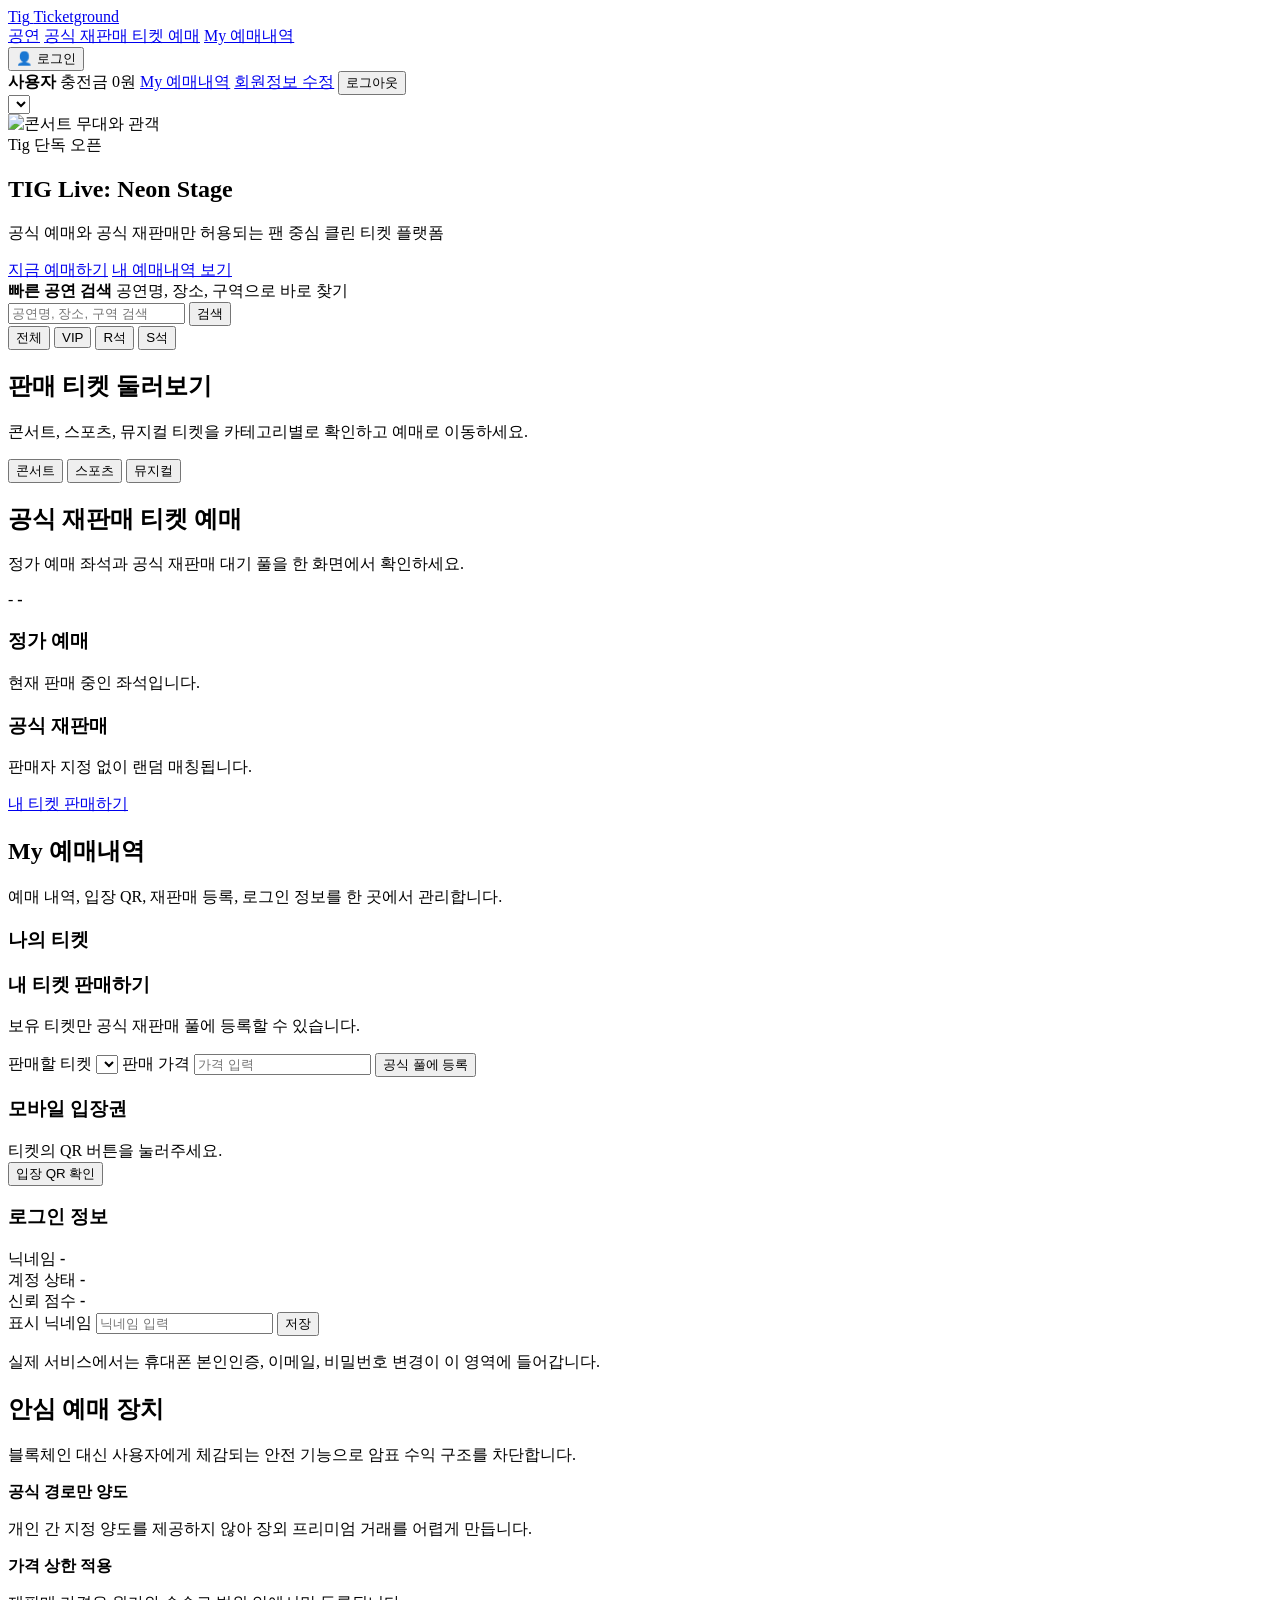
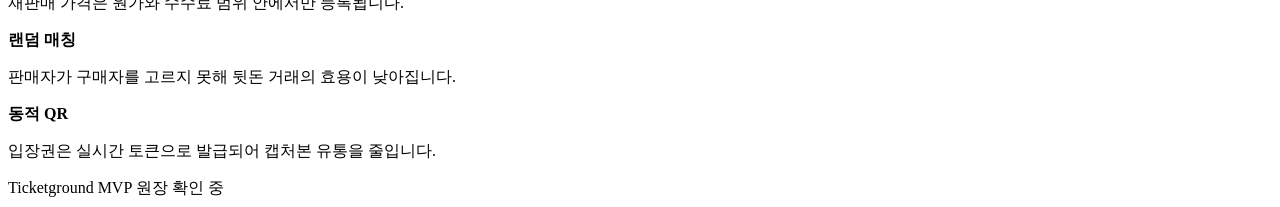
==== public/index.html @ 34dc5cb6 "Update concert search results flow" ====
<!doctype html>
<html lang="ko">
  <head>
    <meta charset="UTF-8" />
    <meta name="viewport" content="width=device-width, initial-scale=1.0" />
    <title>Ticketground - 티켓 예매</title>
    <link rel="stylesheet" href="/styles.css" />
  </head>
  <body>
    <header class="site-header">
      <a class="brand" href="#home" aria-label="Ticketground home">
        <span class="brand-mark">Tig</span>
        <span>Ticketground</span>
      </a>
      <nav class="main-nav" aria-label="주요 메뉴">
        <a href="#concerts" data-route="concerts">공연</a>
        <a href="#booking" data-route="booking">공식 재판매 티켓 예매</a>
        <a href="#my" data-route="my">My 예매내역</a>
      </nav>
      <div class="profile-menu">
        <button class="profile-button" id="profileButton" aria-expanded="false" aria-controls="profileDropdown">
          <span class="avatar" aria-hidden="true">👤</span>
          <span id="profileNickname">로그인</span>
        </button>
        <div class="profile-dropdown" id="profileDropdown">
          <strong id="dropdownName">사용자</strong>
          <span id="dropdownBalance">충전금 0원</span>
          <a href="#my" data-route="my" data-close-menu="true">My 예매내역</a>
          <a href="#my" data-open-profile-edit="true" data-route="my" data-close-menu="true">회원정보 수정</a>
          <button class="dropdown-logout" id="logoutBtn">로그아웃</button>
        </div>
        <select class="sr-only" id="userSelect" aria-label="데모 로그인 사용자"></select>
      </div>
    </header>

    <main id="home">
      <section class="page active" id="concerts" data-page="concerts">
        <div class="hero">
          <img src="/assets/neon-stage-hero.png" alt="콘서트 무대와 관객" />
          <div class="hero-overlay"></div>
          <div class="hero-sparks" aria-hidden="true"></div>
          <div class="hero-content">
            <span class="eyebrow">Tig 단독 오픈</span>
            <h1>TIG Live: Neon Stage</h1>
            <p>공식 예매와 공식 재판매만 허용되는 팬 중심 클린 티켓 플랫폼</p>
            <div class="hero-actions">
              <a class="primary-link" href="#booking" data-route="booking">지금 예매하기</a>
              <a class="ghost-link" href="#my" data-route="my">내 예매내역 보기</a>
            </div>
          </div>
        </div>

        <div class="search-band" aria-label="공연 검색">
          <div class="search-copy">
            <strong>빠른 공연 검색</strong>
            <span>공연명, 장소, 구역으로 바로 찾기</span>
          </div>
          <div class="search-box">
            <input id="searchInput" type="search" placeholder="공연명, 장소, 구역 검색" />
            <button id="searchBtn">검색</button>
          </div>
          <div class="quick-filters">
            <button class="chip active" data-filter="all">전체</button>
            <button class="chip" data-filter="VIP">VIP</button>
            <button class="chip" data-filter="R석">R석</button>
            <button class="chip" data-filter="S석">S석</button>
          </div>
        </div>

        <section class="section search-results" id="searchResults" hidden>
          <div class="section-head">
            <div>
              <h2>검색된 판매 티켓</h2>
              <p id="searchResultCopy">검색 조건에 맞는 판매 티켓입니다.</p>
            </div>
          </div>
          <div class="seat-grid search-ticket-grid" id="saleTicketResults"></div>
          <div class="resale-preview">
            <div class="sub-head">
              <h3>공식 재판매 티켓 예매 내역</h3>
              <p>공식 재판매 대기 풀과 매칭 가능한 티켓을 함께 확인하세요.</p>
            </div>
            <div class="resale-list" id="resalePreviewList"></div>
          </div>
        </section>

        <section class="section">
          <div class="section-head">
            <div>
              <h2>판매 티켓 둘러보기</h2>
              <p>콘서트, 스포츠, 뮤지컬 티켓을 카테고리별로 확인하고 예매로 이동하세요.</p>
            </div>
          </div>
          <div class="category-tabs" aria-label="티켓 카테고리">
            <button class="category-tab active" data-category="concert">콘서트</button>
            <button class="category-tab" data-category="sports">스포츠</button>
            <button class="category-tab" data-category="musical">뮤지컬</button>
          </div>
          <div class="event-catalog" id="eventCatalog"></div>
        </section>
      </section>

      <section class="page section booking-section" id="booking" data-page="booking">
        <div class="section-head">
          <div>
            <h2>공식 재판매 티켓 예매</h2>
            <p>정가 예매 좌석과 공식 재판매 대기 풀을 한 화면에서 확인하세요.</p>
          </div>
          <div class="mini-summary">
            <span id="summaryUser">-</span>
            <strong id="summaryBalance">-</strong>
          </div>
        </div>
        <div class="booking-combo">
          <div>
            <div class="sub-head">
              <h3>정가 예매</h3>
              <p>현재 판매 중인 좌석입니다.</p>
            </div>
            <div class="zone-tabs" id="zoneTabs"></div>
            <div class="seat-grid" id="ticketGrid"></div>
          </div>
          <aside class="resale-side">
            <div class="sub-head">
              <h3>공식 재판매</h3>
              <p>판매자 지정 없이 랜덤 매칭됩니다.</p>
            </div>
            <a class="plain-link" href="#my" data-route="my">내 티켓 판매하기</a>
            <div class="resale-list" id="poolList"></div>
          </aside>
        </div>
      </section>

      <section class="page section my-section" id="my" data-page="my">
        <div class="section-head">
          <div>
            <h2>My 예매내역</h2>
            <p>예매 내역, 입장 QR, 재판매 등록, 로그인 정보를 한 곳에서 관리합니다.</p>
          </div>
        </div>
        <div class="my-grid">
          <article class="my-panel highlight">
            <h3>나의 티켓</h3>
            <div class="myticket-list" id="myTicketList"></div>
          </article>

          <article class="my-panel sell-box">
            <h3>내 티켓 판매하기</h3>
            <p>보유 티켓만 공식 재판매 풀에 등록할 수 있습니다.</p>
            <label for="sellTicketSelect">판매할 티켓</label>
            <select id="sellTicketSelect"></select>
            <label for="sellPriceInput">판매 가격</label>
            <input id="sellPriceInput" type="number" min="0" step="1000" placeholder="가격 입력" />
            <button id="sellBtn">공식 풀에 등록</button>
          </article>

          <article class="my-panel qr-panel">
            <h3>모바일 입장권</h3>
            <div class="phone-shell">
              <div class="phone-top"></div>
              <div class="qr-preview" id="qrBox">티켓의 QR 버튼을 눌러주세요.</div>
              <button class="secondary" id="verifyQrBtn">입장 QR 확인</button>
            </div>
          </article>

          <article class="my-panel login-info" id="loginInfo">
            <h3>로그인 정보</h3>
            <div class="info-row">
              <span>닉네임</span>
              <strong id="loginName">-</strong>
            </div>
            <div class="info-row">
              <span>계정 상태</span>
              <strong id="loginStatus">-</strong>
            </div>
            <div class="info-row">
              <span>신뢰 점수</span>
              <strong id="loginTrust">-</strong>
            </div>
            <form class="profile-edit" id="profileEditForm">
              <label for="nicknameInput">표시 닉네임</label>
              <input id="nicknameInput" type="text" maxlength="12" placeholder="닉네임 입력" />
              <button type="submit">저장</button>
            </form>
            <p>실제 서비스에서는 휴대폰 본인인증, 이메일, 비밀번호 변경이 이 영역에 들어갑니다.</p>
          </article>
        </div>
      </section>

      <section class="page section guide" id="guide" data-page="guide">
        <div class="section-head">
          <div>
            <h2>안심 예매 장치</h2>
            <p>블록체인 대신 사용자에게 체감되는 안전 기능으로 암표 수익 구조를 차단합니다.</p>
          </div>
        </div>
        <div class="guide-grid">
          <article>
            <strong>공식 경로만 양도</strong>
            <p>개인 간 지정 양도를 제공하지 않아 장외 프리미엄 거래를 어렵게 만듭니다.</p>
          </article>
          <article>
            <strong>가격 상한 적용</strong>
            <p>재판매 가격은 원가와 수수료 범위 안에서만 등록됩니다.</p>
          </article>
          <article>
            <strong>랜덤 매칭</strong>
            <p>판매자가 구매자를 고르지 못해 뒷돈 거래의 효용이 낮아집니다.</p>
          </article>
          <article>
            <strong>동적 QR</strong>
            <p>입장권은 실시간 토큰으로 발급되어 캡처본 유통을 줄입니다.</p>
          </article>
        </div>
      </section>
    </main>

    <footer class="site-footer">
      <span>Ticketground MVP</span>
      <span id="ledgerStatus">원장 확인 중</span>
    </footer>

    <div class="toast" id="toast" role="status" aria-live="polite"></div>
    <script src="/app.js" type="module"></script>
  </body>
</html>
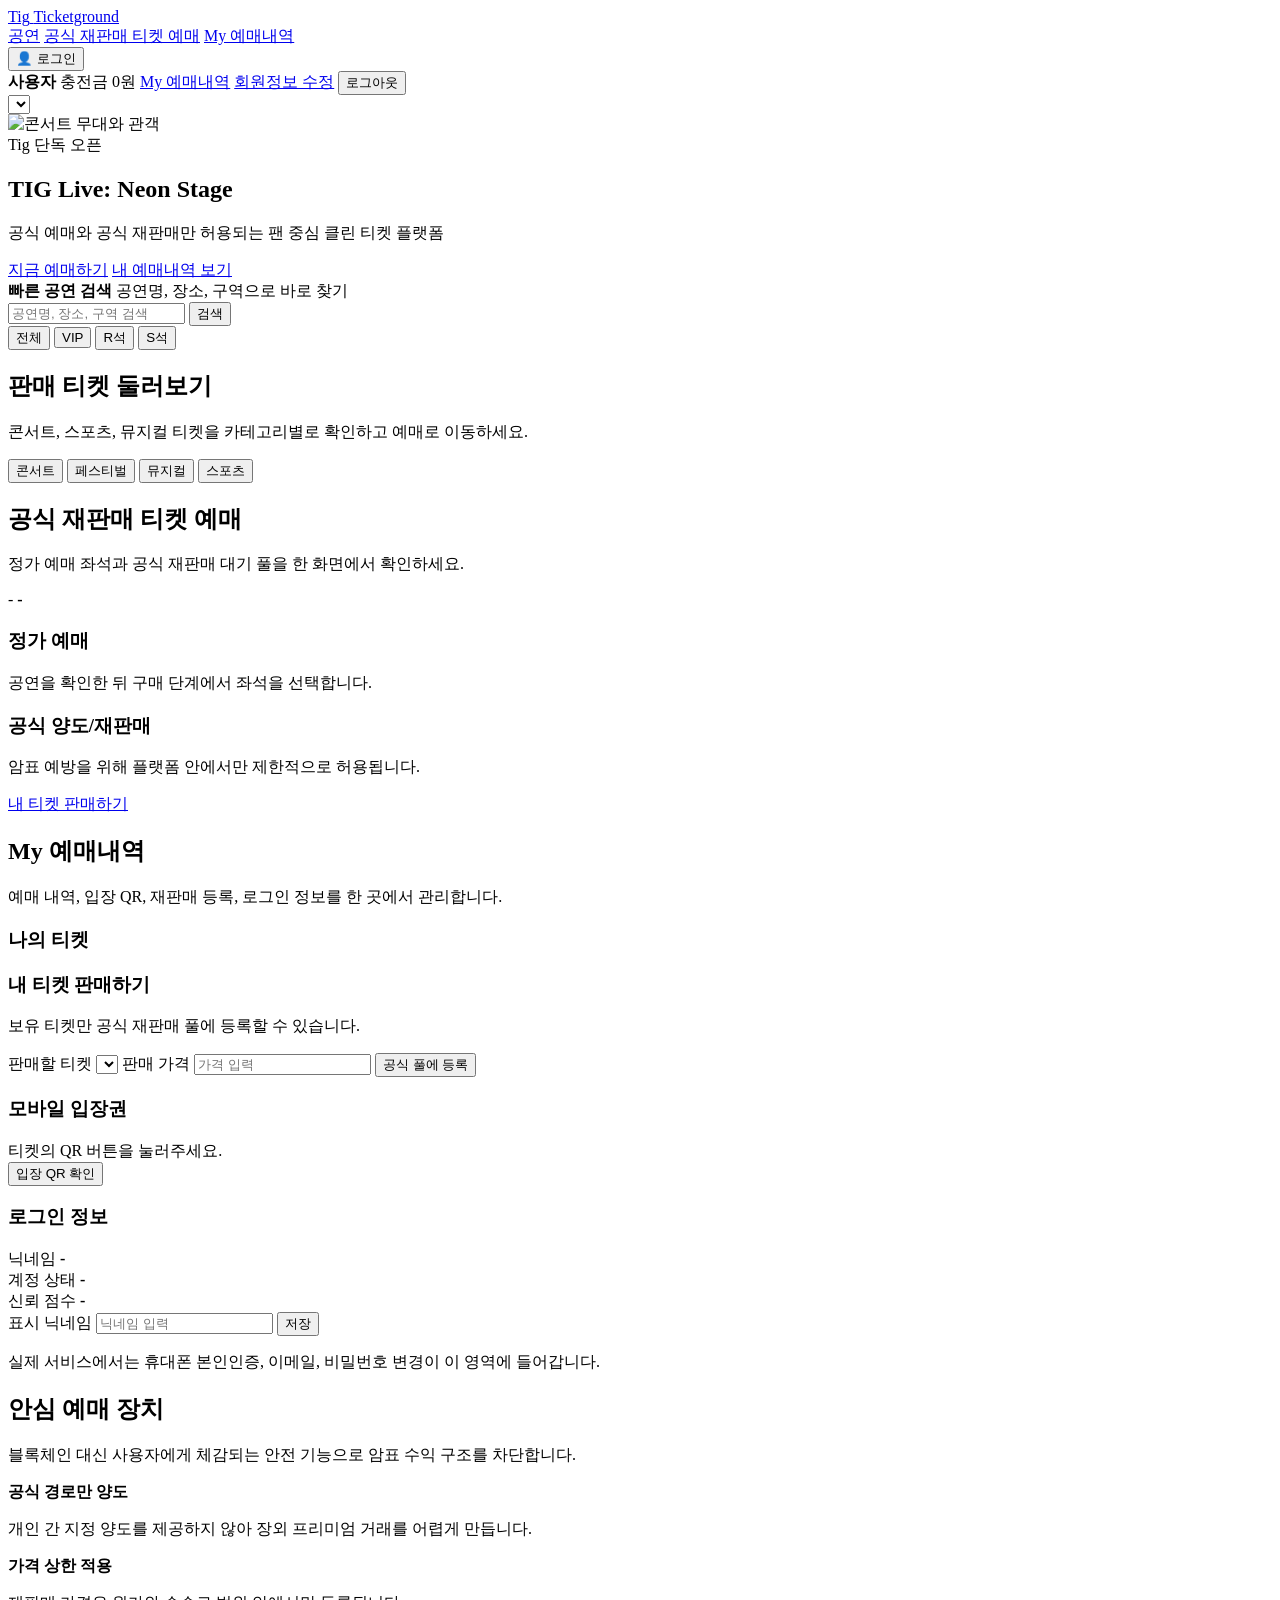
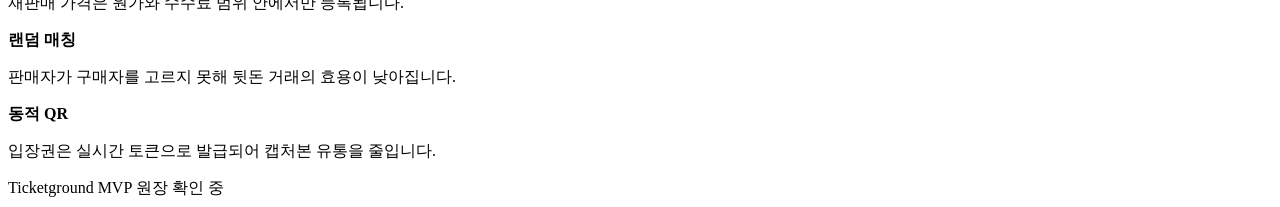
==== commit f7d5c1a6: "Add festival category to ticket browsing" ====
--- a/public/index.html
+++ b/public/index.html
@@ -70,15 +70,15 @@
         <section class="section search-results" id="searchResults" hidden>
           <div class="section-head">
             <div>
-              <h2>검색된 판매 티켓</h2>
-              <p id="searchResultCopy">검색 조건에 맞는 판매 티켓입니다.</p>
-            </div>
-          </div>
-          <div class="seat-grid search-ticket-grid" id="saleTicketResults"></div>
+              <h2>검색된 판매 공연</h2>
+              <p id="searchResultCopy">검색 조건에 맞는 판매 공연입니다.</p>
+            </div>
+          </div>
+          <div class="event-catalog search-event-catalog" id="saleTicketResults"></div>
           <div class="resale-preview">
             <div class="sub-head">
               <h3>공식 재판매 티켓 예매 내역</h3>
-              <p>공식 재판매 대기 풀과 매칭 가능한 티켓을 함께 확인하세요.</p>
+              <p>Ticketground에서 구매된 티켓만 안전하게 양도/재판매됩니다.</p>
             </div>
             <div class="resale-list" id="resalePreviewList"></div>
           </div>
@@ -93,8 +93,9 @@
           </div>
           <div class="category-tabs" aria-label="티켓 카테고리">
             <button class="category-tab active" data-category="concert">콘서트</button>
+            <button class="category-tab" data-category="festival">페스티벌</button>
+            <button class="category-tab" data-category="musical">뮤지컬</button>
             <button class="category-tab" data-category="sports">스포츠</button>
-            <button class="category-tab" data-category="musical">뮤지컬</button>
           </div>
           <div class="event-catalog" id="eventCatalog"></div>
         </section>
@@ -115,15 +116,14 @@
           <div>
             <div class="sub-head">
               <h3>정가 예매</h3>
-              <p>현재 판매 중인 좌석입니다.</p>
-            </div>
-            <div class="zone-tabs" id="zoneTabs"></div>
-            <div class="seat-grid" id="ticketGrid"></div>
+              <p>공연을 확인한 뒤 구매 단계에서 좌석을 선택합니다.</p>
+            </div>
+            <div class="purchase-card" id="ticketGrid"></div>
           </div>
           <aside class="resale-side">
             <div class="sub-head">
-              <h3>공식 재판매</h3>
-              <p>판매자 지정 없이 랜덤 매칭됩니다.</p>
+              <h3>공식 양도/재판매</h3>
+              <p>암표 예방을 위해 플랫폼 안에서만 제한적으로 허용됩니다.</p>
             </div>
             <a class="plain-link" href="#my" data-route="my">내 티켓 판매하기</a>
             <div class="resale-list" id="poolList"></div>
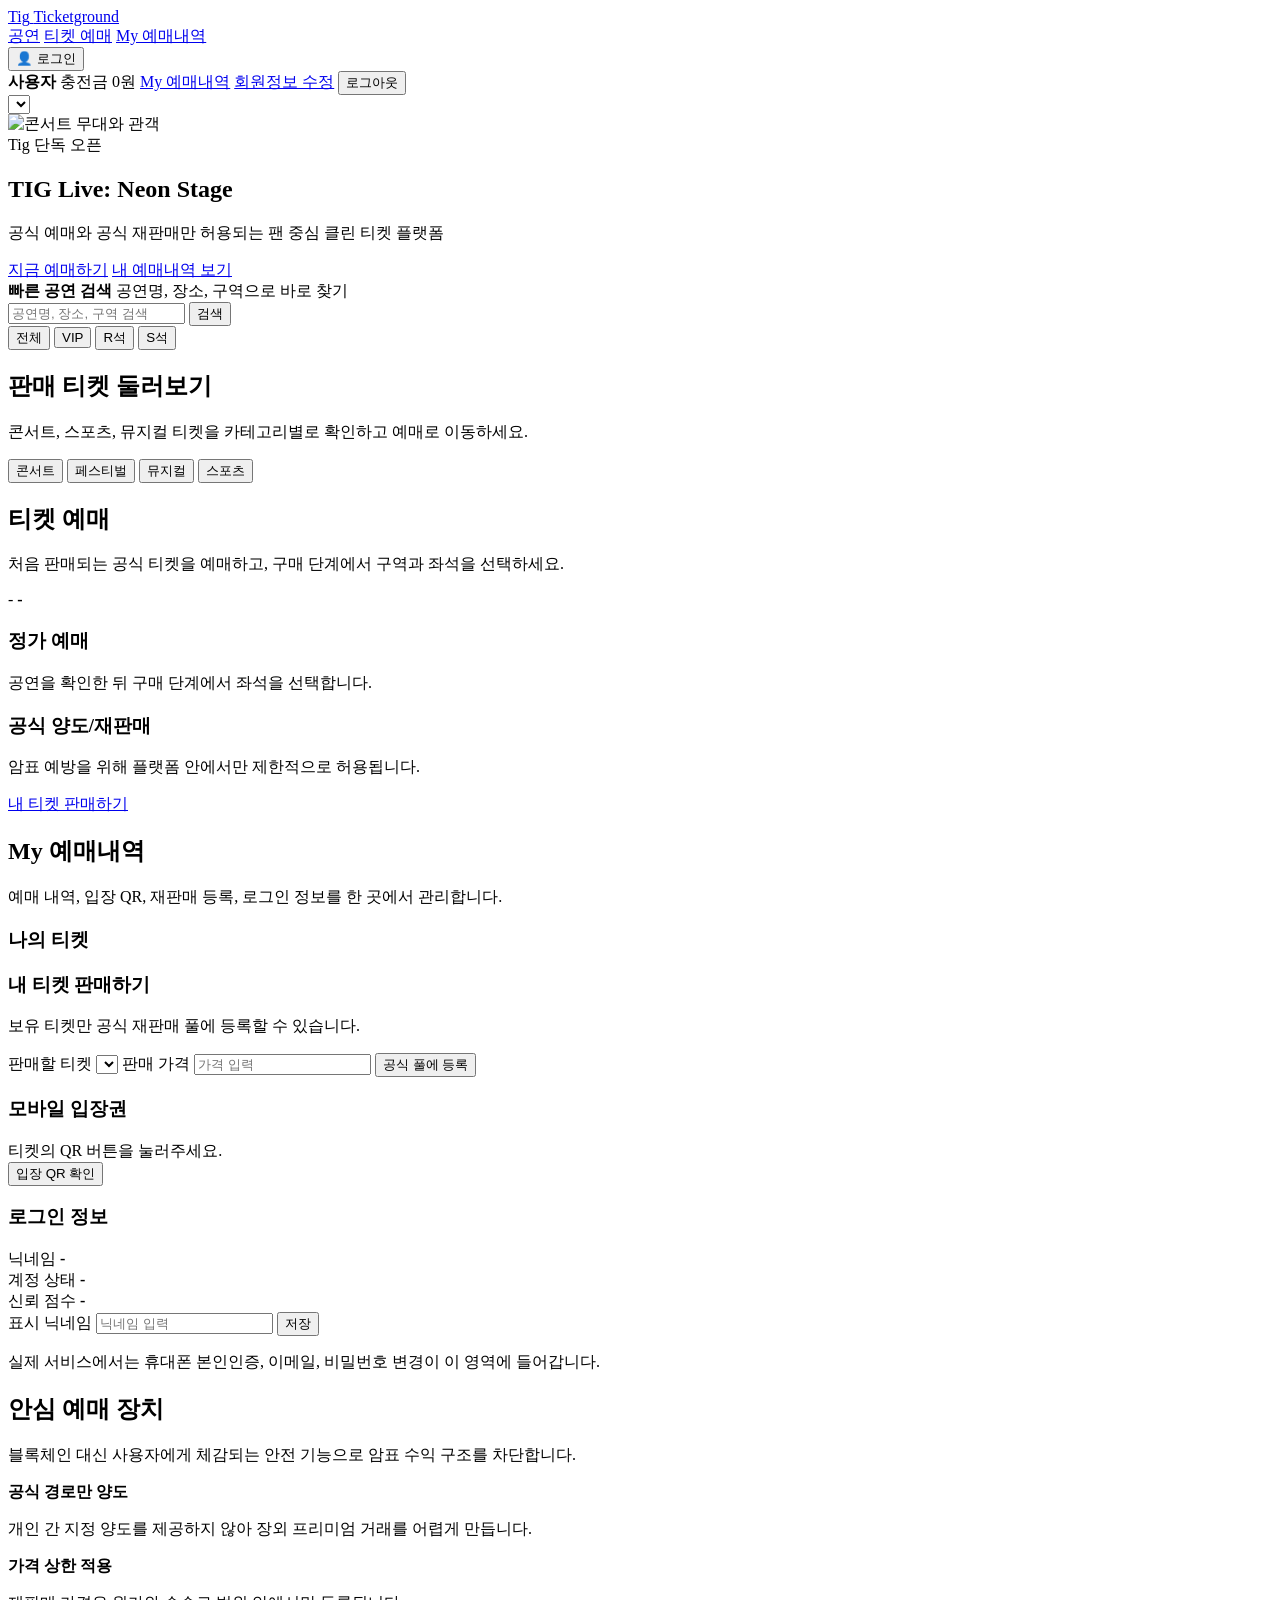
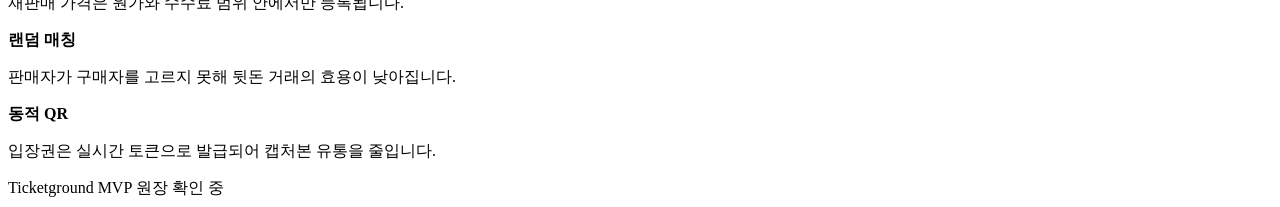
==== commit eb40ab7c: "Link ticket cards to primary booking flow" ====
--- a/public/index.html
+++ b/public/index.html
@@ -14,7 +14,7 @@
       </a>
       <nav class="main-nav" aria-label="주요 메뉴">
         <a href="#concerts" data-route="concerts">공연</a>
-        <a href="#booking" data-route="booking">공식 재판매 티켓 예매</a>
+        <a href="#booking" data-route="booking">티켓 예매</a>
         <a href="#my" data-route="my">My 예매내역</a>
       </nav>
       <div class="profile-menu">
@@ -98,14 +98,15 @@
             <button class="category-tab" data-category="sports">스포츠</button>
           </div>
           <div class="event-catalog" id="eventCatalog"></div>
+          <div class="ticket-discovery" id="ticketDiscovery"></div>
         </section>
       </section>
 
       <section class="page section booking-section" id="booking" data-page="booking">
         <div class="section-head">
           <div>
-            <h2>공식 재판매 티켓 예매</h2>
-            <p>정가 예매 좌석과 공식 재판매 대기 풀을 한 화면에서 확인하세요.</p>
+            <h2>티켓 예매</h2>
+            <p>처음 판매되는 공식 티켓을 예매하고, 구매 단계에서 구역과 좌석을 선택하세요.</p>
           </div>
           <div class="mini-summary">
             <span id="summaryUser">-</span>
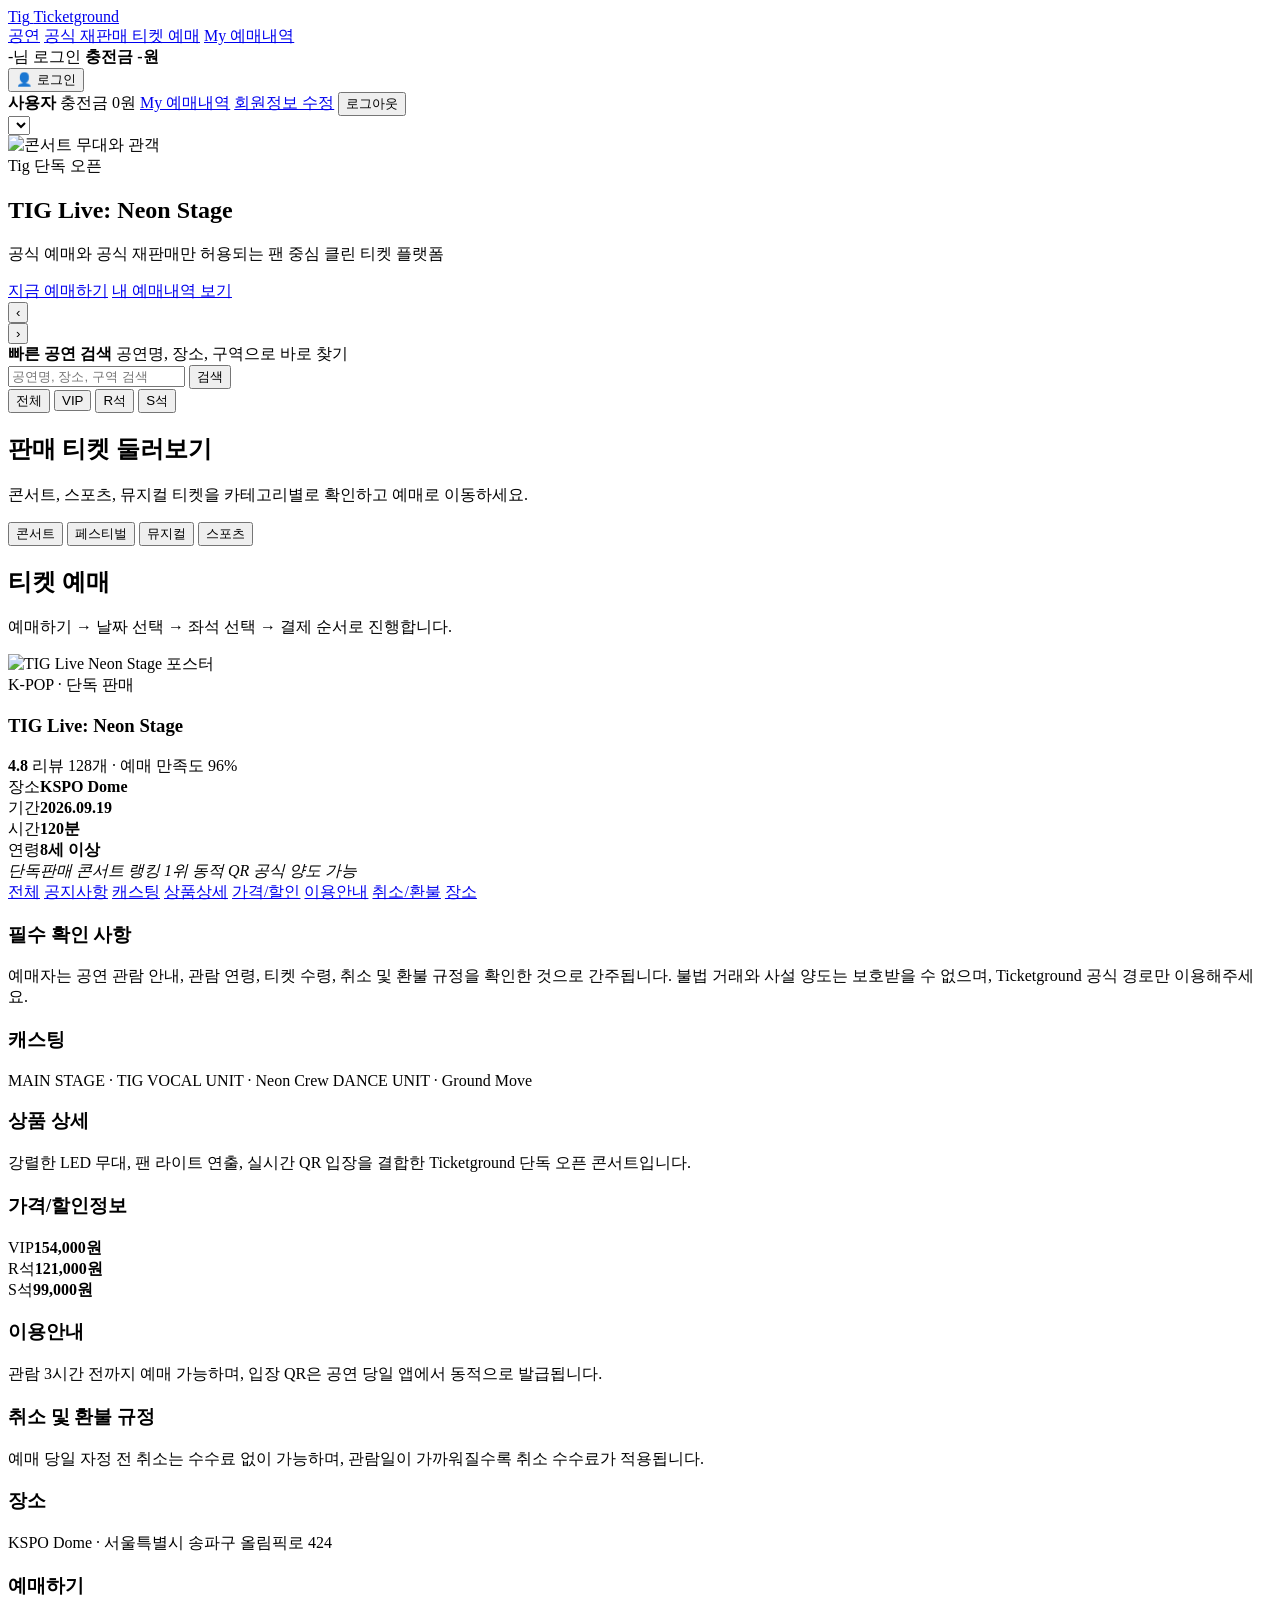
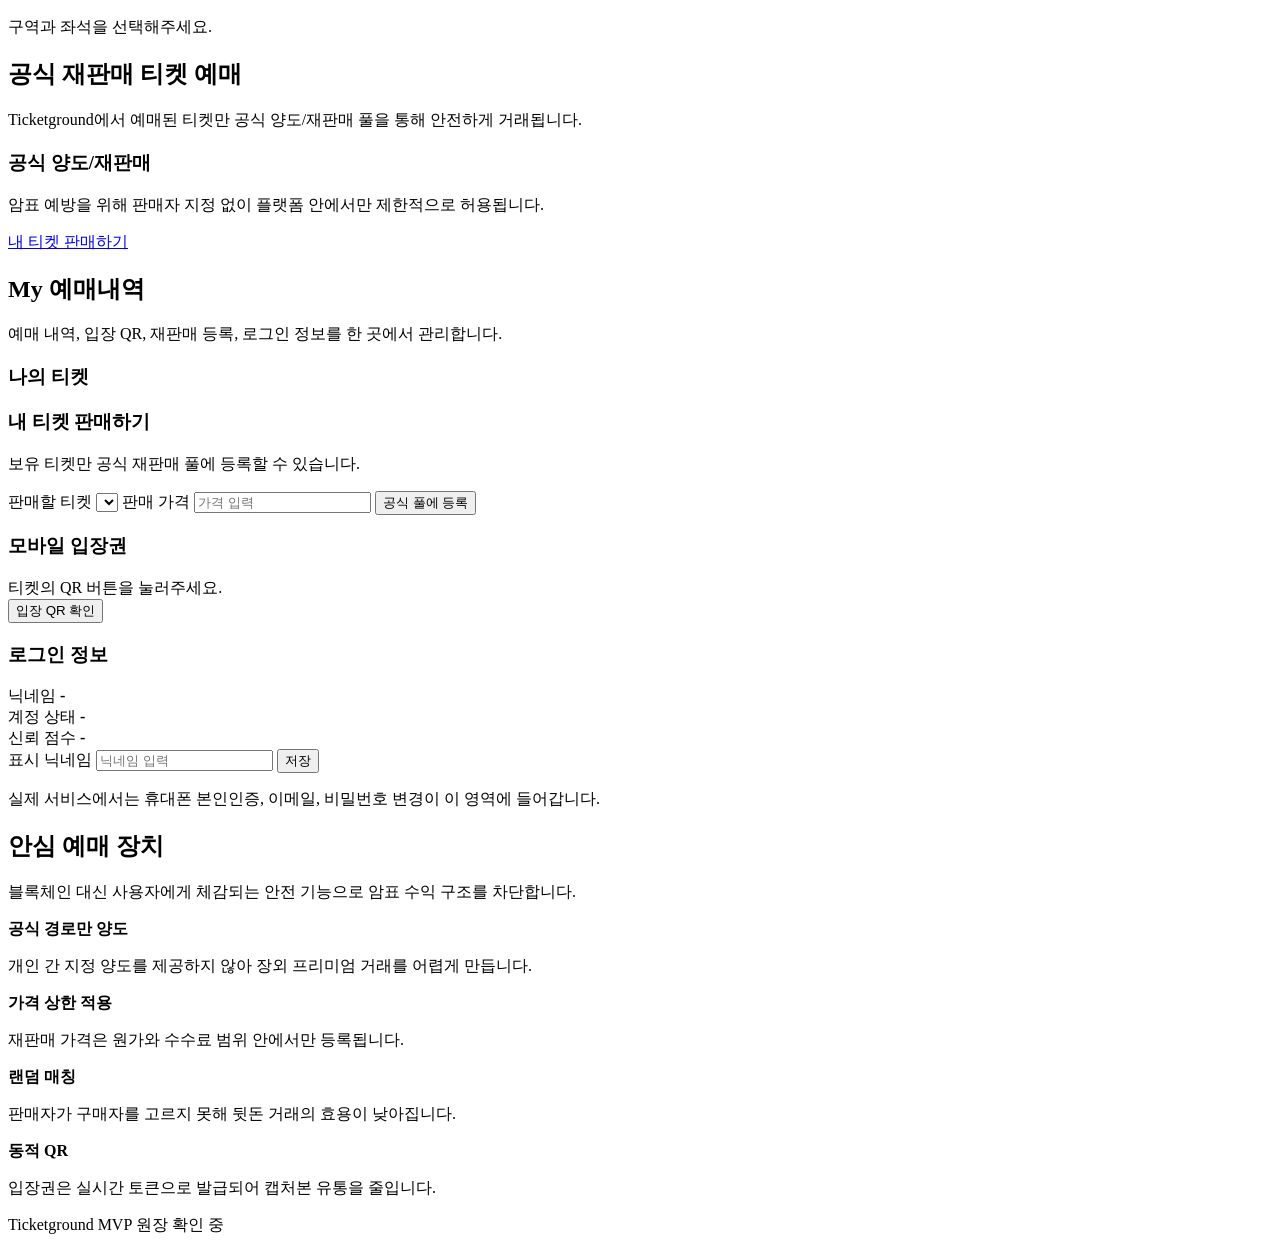
==== commit e81869d5: "Add all product detail tab" ====
--- a/public/index.html
+++ b/public/index.html
@@ -14,10 +14,14 @@
       </a>
       <nav class="main-nav" aria-label="주요 메뉴">
         <a href="#concerts" data-route="concerts">공연</a>
-        <a href="#booking" data-route="booking">티켓 예매</a>
+        <a href="#resale" data-route="resale">공식 재판매 티켓 예매</a>
         <a href="#my" data-route="my">My 예매내역</a>
       </nav>
       <div class="profile-menu">
+        <div class="profile-summary" aria-live="polite">
+          <span id="headerLoginStatus">-님 로그인</span>
+          <strong id="headerBalance">충전금 -원</strong>
+        </div>
         <button class="profile-button" id="profileButton" aria-expanded="false" aria-controls="profileDropdown">
           <span class="avatar" aria-hidden="true">👤</span>
           <span id="profileNickname">로그인</span>
@@ -48,6 +52,11 @@
               <a class="ghost-link" href="#my" data-route="my">내 예매내역 보기</a>
             </div>
           </div>
+          <div class="hero-carousel" aria-label="메인 추천 공연">
+            <button class="hero-arrow" type="button" data-hero-dir="-1" aria-label="이전 추천 공연">‹</button>
+            <div class="hero-dots" id="heroDots" aria-label="추천 공연 선택"></div>
+            <button class="hero-arrow" type="button" data-hero-dir="1" aria-label="다음 추천 공연">›</button>
+          </div>
         </div>
 
         <div class="search-band" aria-label="공연 검색">
@@ -102,33 +111,111 @@
         </section>
       </section>
 
-      <section class="page section booking-section" id="booking" data-page="booking">
+      <section class="page section product-page" id="booking" data-page="booking">
         <div class="section-head">
           <div>
             <h2>티켓 예매</h2>
-            <p>처음 판매되는 공식 티켓을 예매하고, 구매 단계에서 구역과 좌석을 선택하세요.</p>
-          </div>
-          <div class="mini-summary">
-            <span id="summaryUser">-</span>
-            <strong id="summaryBalance">-</strong>
-          </div>
-        </div>
-        <div class="booking-combo">
+            <p>예매하기 → 날짜 선택 → 좌석 선택 → 결제 순서로 진행합니다.</p>
+          </div>
+        </div>
+        <div class="product-hero">
+          <img src="/assets/neon-stage-hero.png" alt="TIG Live Neon Stage 포스터" />
+          <div class="product-summary">
+            <span class="badge">K-POP · 단독 판매</span>
+            <h3>TIG Live: Neon Stage</h3>
+            <div class="rating-line">
+              <strong>4.8</strong>
+              <span>리뷰 128개 · 예매 만족도 96%</span>
+            </div>
+            <div class="product-facts">
+              <div><span>장소</span><strong id="productVenue">KSPO Dome</strong></div>
+              <div><span>기간</span><strong id="productDate">2026.09.19</strong></div>
+              <div><span>시간</span><strong>120분</strong></div>
+              <div><span>연령</span><strong>8세 이상</strong></div>
+            </div>
+            <div class="product-tags">
+              <em>단독판매</em>
+              <em>콘서트 랭킹 1위</em>
+              <em>동적 QR</em>
+              <em>공식 양도 가능</em>
+            </div>
+          </div>
+        </div>
+
+        <div class="product-tabs" role="tablist" aria-label="상품 상세 메뉴">
+          <a class="active" href="#productAll" data-product-tab="all" role="tab" aria-selected="true">전체</a>
+          <a href="#productNotice" data-product-tab="productNotice" role="tab" aria-selected="false" aria-controls="productNotice">공지사항</a>
+          <a href="#productCast" data-product-tab="productCast" role="tab" aria-selected="false" aria-controls="productCast">캐스팅</a>
+          <a href="#productDetail" data-product-tab="productDetail" role="tab" aria-selected="false" aria-controls="productDetail">상품상세</a>
+          <a href="#productPrice" data-product-tab="productPrice" role="tab" aria-selected="false" aria-controls="productPrice">가격/할인</a>
+          <a href="#productGuide" data-product-tab="productGuide" role="tab" aria-selected="false" aria-controls="productGuide">이용안내</a>
+          <a href="#productRefund" data-product-tab="productRefund" role="tab" aria-selected="false" aria-controls="productRefund">취소/환불</a>
+          <a href="#productPlace" data-product-tab="productPlace" role="tab" aria-selected="false" aria-controls="productPlace">장소</a>
+        </div>
+
+        <div class="booking-combo primary-booking-layout">
+          <div class="product-detail-stack">
+            <section class="product-info-block" id="productNotice" data-product-panel="productNotice" role="tabpanel">
+              <h3>필수 확인 사항</h3>
+              <p>예매자는 공연 관람 안내, 관람 연령, 티켓 수령, 취소 및 환불 규정을 확인한 것으로 간주됩니다. 불법 거래와 사설 양도는 보호받을 수 없으며, Ticketground 공식 경로만 이용해주세요.</p>
+            </section>
+            <section class="product-info-block" id="productCast" data-product-panel="productCast" role="tabpanel">
+              <h3>캐스팅</h3>
+              <div class="cast-list">
+                <span>MAIN STAGE · TIG</span>
+                <span>VOCAL UNIT · Neon Crew</span>
+                <span>DANCE UNIT · Ground Move</span>
+              </div>
+            </section>
+            <section class="product-info-block" id="productDetail" data-product-panel="productDetail" role="tabpanel">
+              <h3>상품 상세</h3>
+              <p>강렬한 LED 무대, 팬 라이트 연출, 실시간 QR 입장을 결합한 Ticketground 단독 오픈 콘서트입니다.</p>
+            </section>
+            <section class="product-info-block" id="productPrice" data-product-panel="productPrice" role="tabpanel">
+              <h3>가격/할인정보</h3>
+              <div class="price-table">
+                <div><span>VIP</span><strong id="productVipPrice">154,000원</strong></div>
+                <div><span>R석</span><strong id="productRPrice">121,000원</strong></div>
+                <div><span>S석</span><strong id="productSPrice">99,000원</strong></div>
+              </div>
+            </section>
+            <section class="product-info-block" id="productGuide" data-product-panel="productGuide" role="tabpanel">
+              <h3>이용안내</h3>
+              <p>관람 3시간 전까지 예매 가능하며, 입장 QR은 공연 당일 앱에서 동적으로 발급됩니다.</p>
+            </section>
+            <section class="product-info-block" id="productRefund" data-product-panel="productRefund" role="tabpanel">
+              <h3>취소 및 환불 규정</h3>
+              <p>예매 당일 자정 전 취소는 수수료 없이 가능하며, 관람일이 가까워질수록 취소 수수료가 적용됩니다.</p>
+            </section>
+            <section class="product-info-block" id="productPlace" data-product-panel="productPlace" role="tabpanel">
+              <h3>장소</h3>
+              <p id="productPlaceCopy">KSPO Dome · 서울특별시 송파구 올림픽로 424</p>
+            </section>
+          </div>
+          <aside class="booking-widget">
+            <div class="sub-head">
+              <h3>예매하기</h3>
+              <p>구역과 좌석을 선택해주세요.</p>
+            </div>
+            <div class="purchase-card" id="ticketGrid"></div>
+          </aside>
+        </div>
+      </section>
+
+      <section class="page section booking-section" id="resale" data-page="resale">
+        <div class="section-head">
           <div>
-            <div class="sub-head">
-              <h3>정가 예매</h3>
-              <p>공연을 확인한 뒤 구매 단계에서 좌석을 선택합니다.</p>
-            </div>
-            <div class="purchase-card" id="ticketGrid"></div>
-          </div>
-          <aside class="resale-side">
-            <div class="sub-head">
-              <h3>공식 양도/재판매</h3>
-              <p>암표 예방을 위해 플랫폼 안에서만 제한적으로 허용됩니다.</p>
-            </div>
-            <a class="plain-link" href="#my" data-route="my">내 티켓 판매하기</a>
-            <div class="resale-list" id="poolList"></div>
-          </aside>
+            <h2>공식 재판매 티켓 예매</h2>
+            <p>Ticketground에서 예매된 티켓만 공식 양도/재판매 풀을 통해 안전하게 거래됩니다.</p>
+          </div>
+        </div>
+        <div class="resale-side full">
+          <div class="sub-head">
+            <h3>공식 양도/재판매</h3>
+            <p>암표 예방을 위해 판매자 지정 없이 플랫폼 안에서만 제한적으로 허용됩니다.</p>
+          </div>
+          <a class="plain-link" href="#my" data-route="my">내 티켓 판매하기</a>
+          <div class="resale-list" id="poolList"></div>
         </div>
       </section>
 
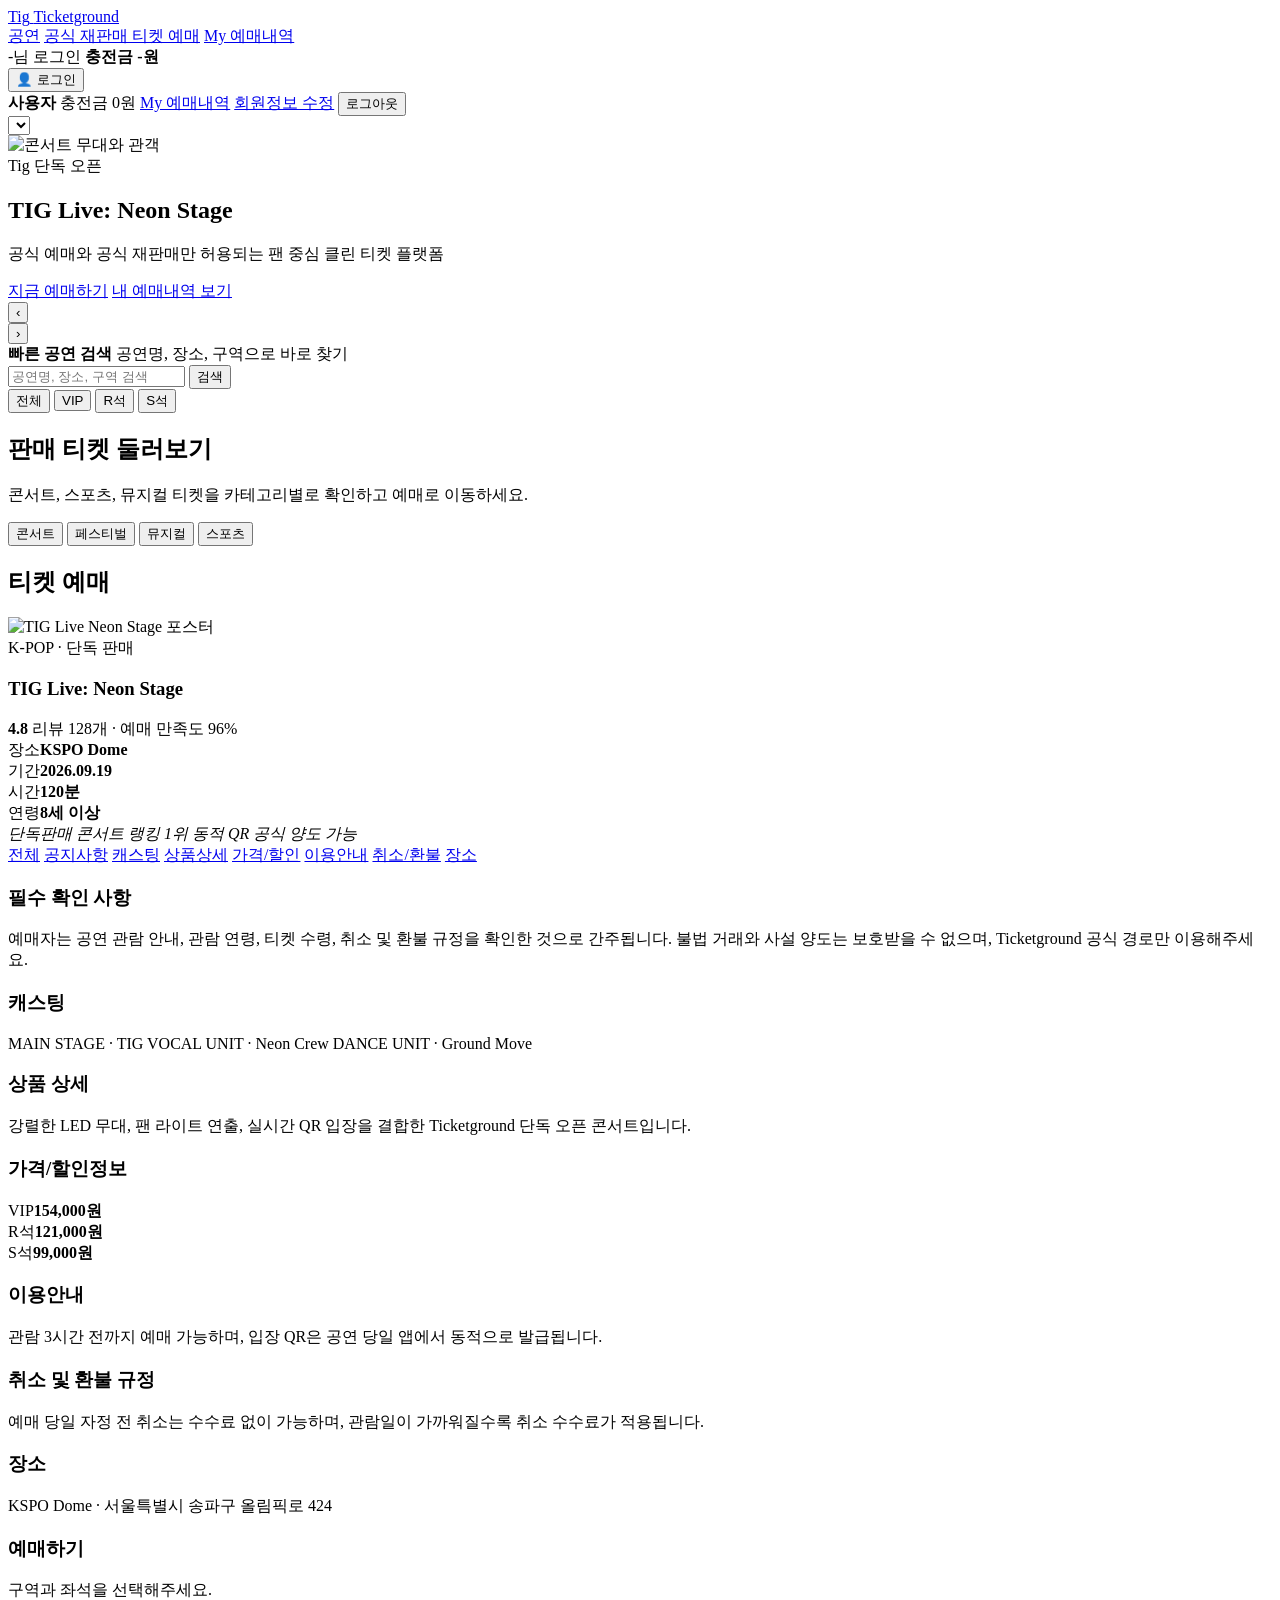
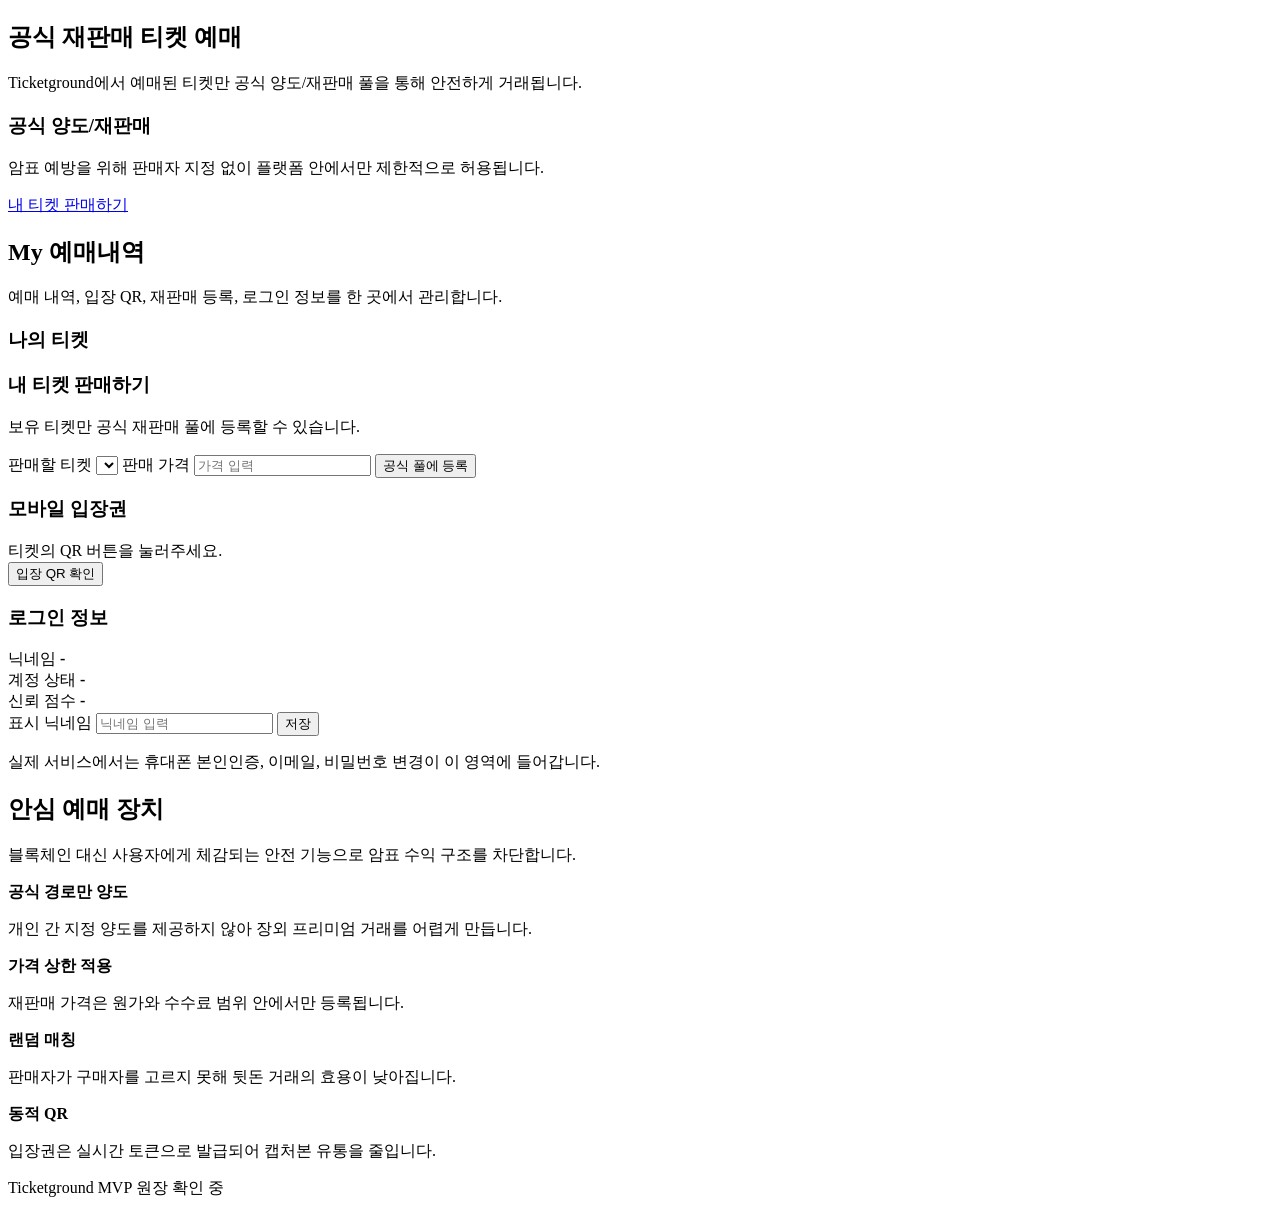
==== commit a022c89e: "Remove booking flow helper copy" ====
--- a/public/index.html
+++ b/public/index.html
@@ -115,7 +115,6 @@
         <div class="section-head">
           <div>
             <h2>티켓 예매</h2>
-            <p>예매하기 → 날짜 선택 → 좌석 선택 → 결제 순서로 진행합니다.</p>
           </div>
         </div>
         <div class="product-hero">
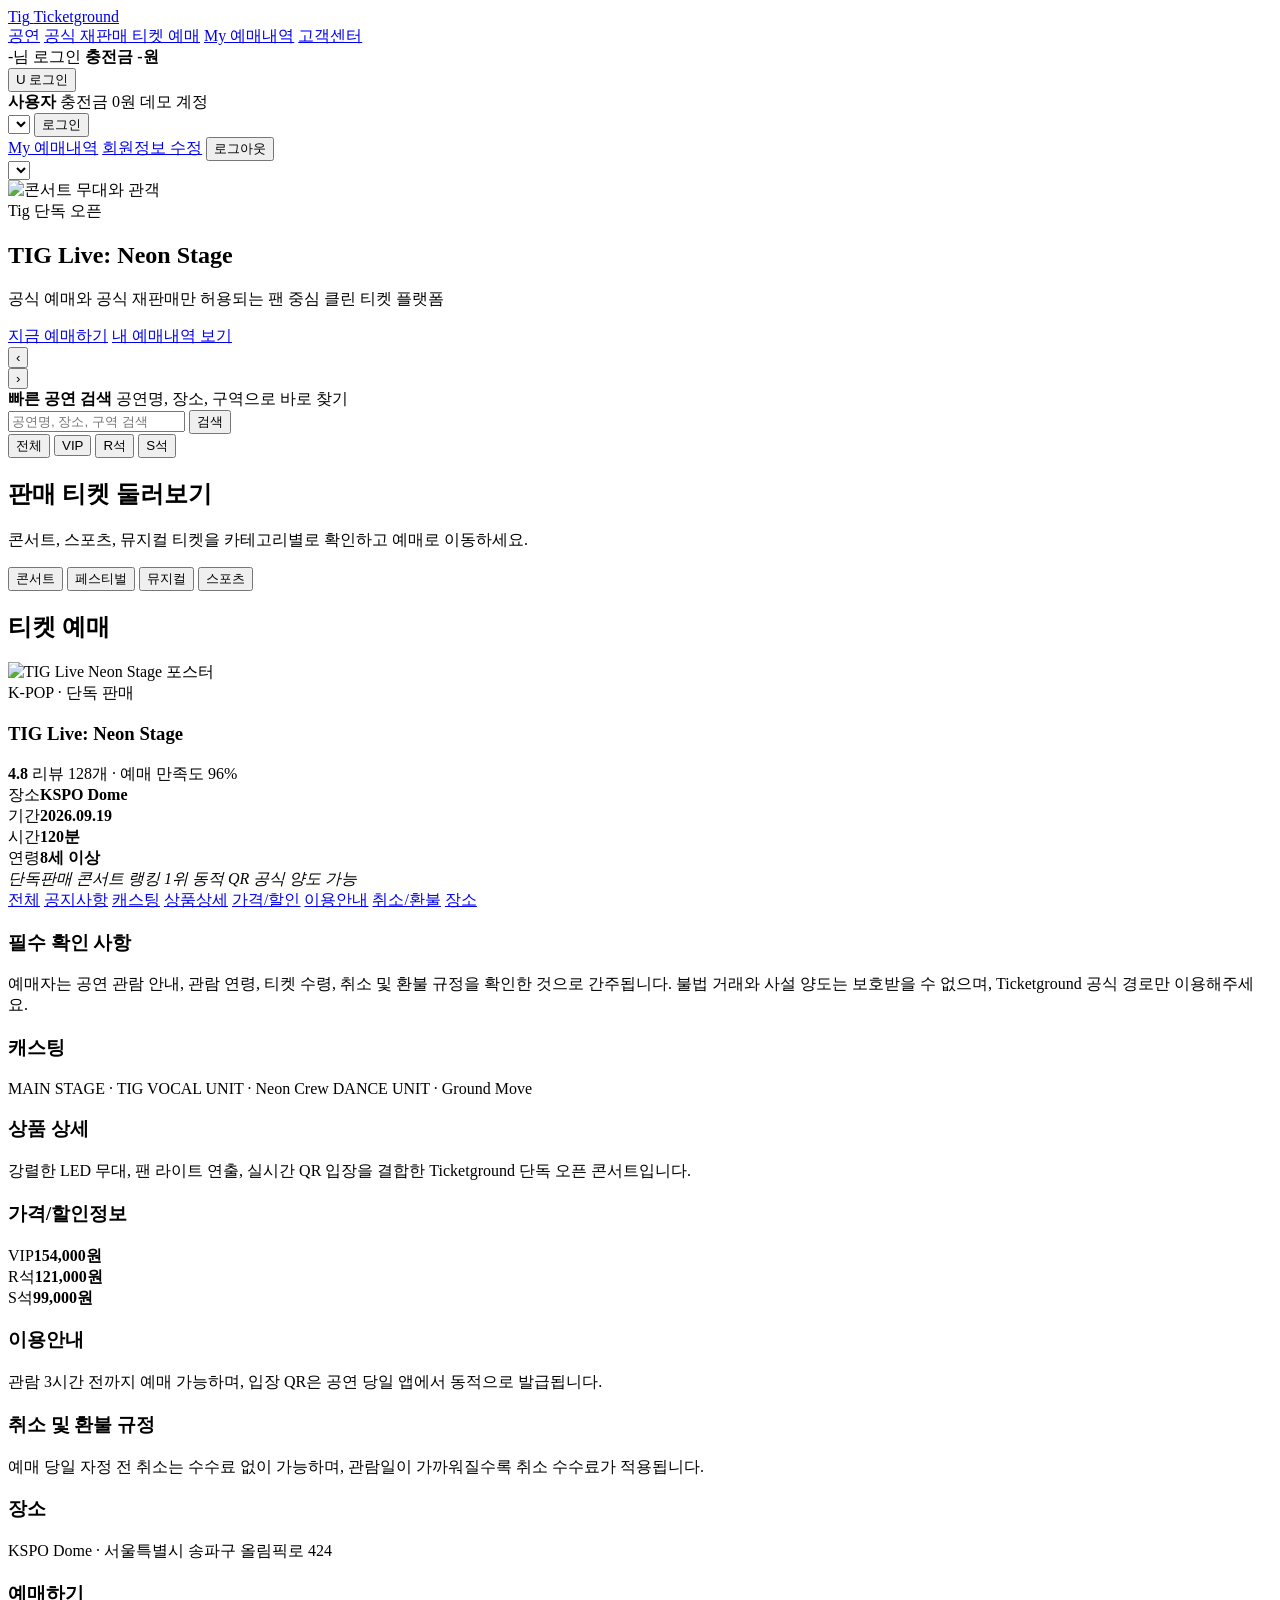
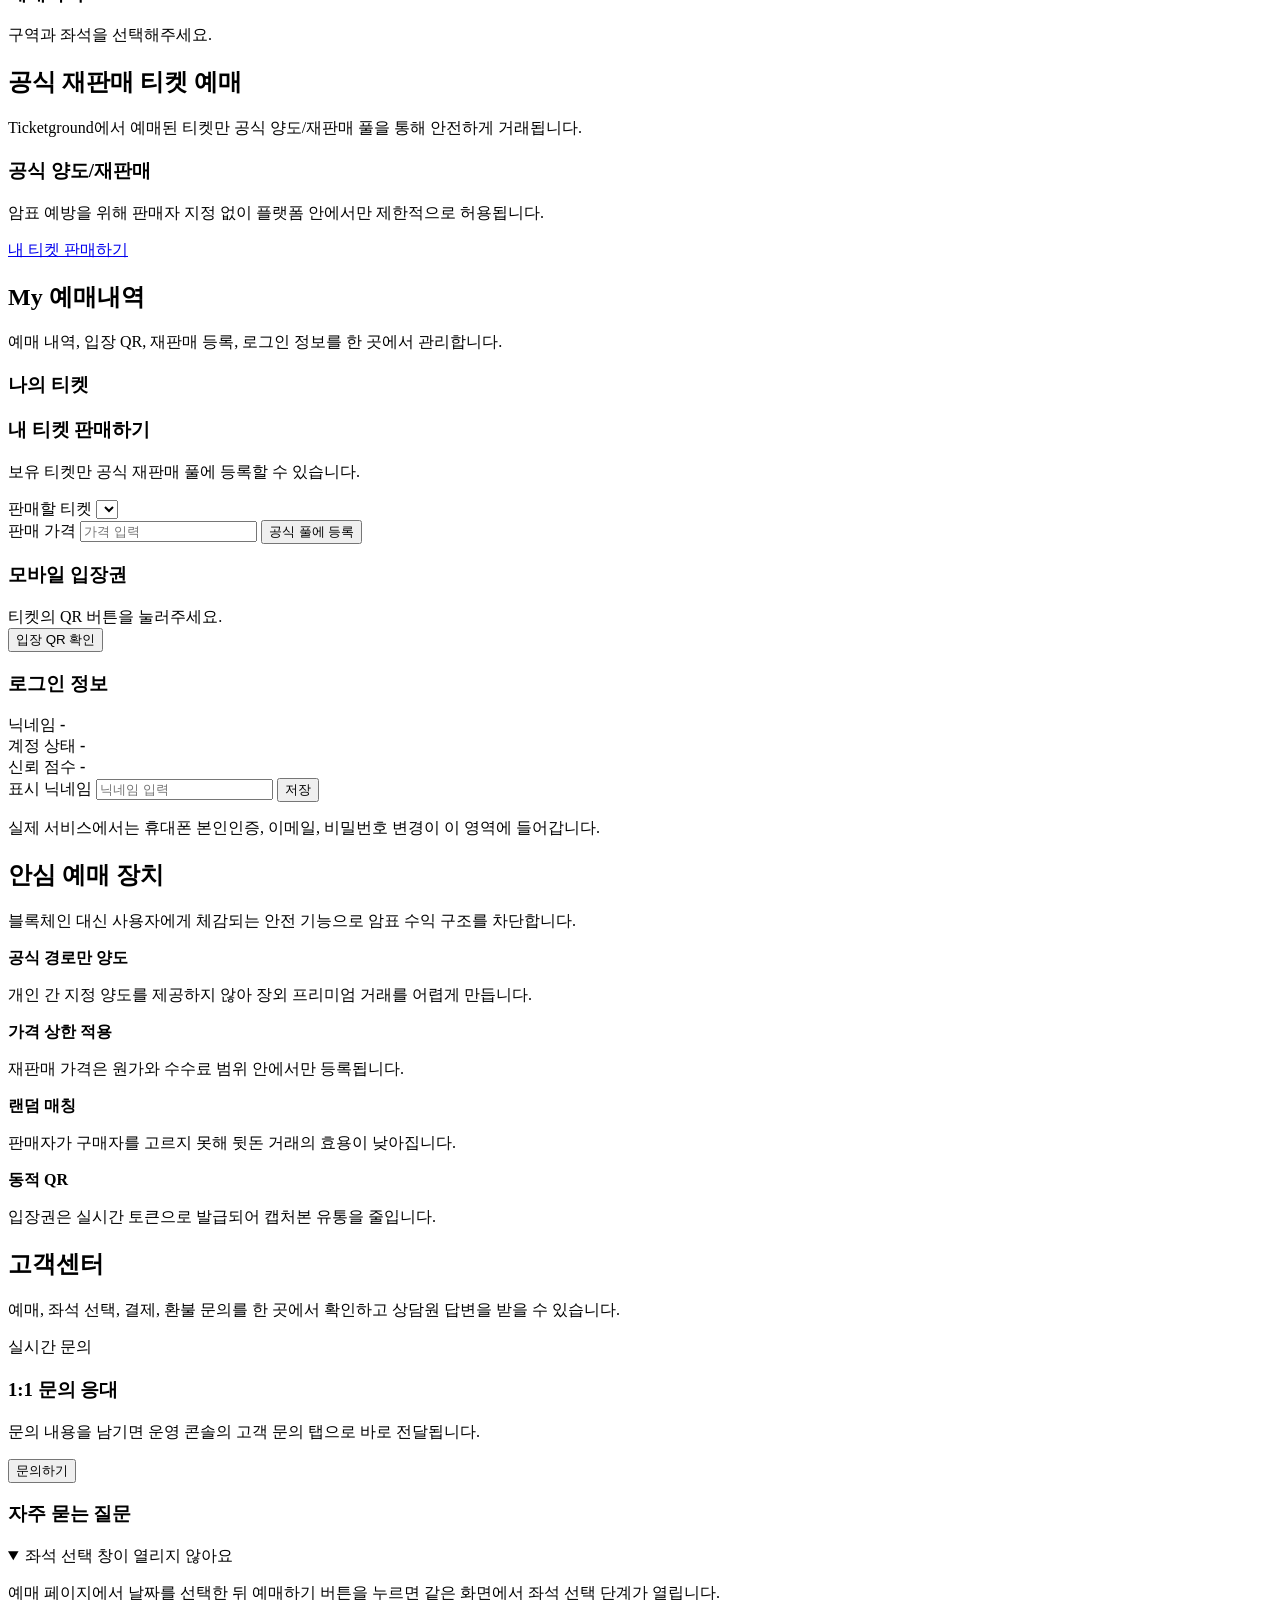
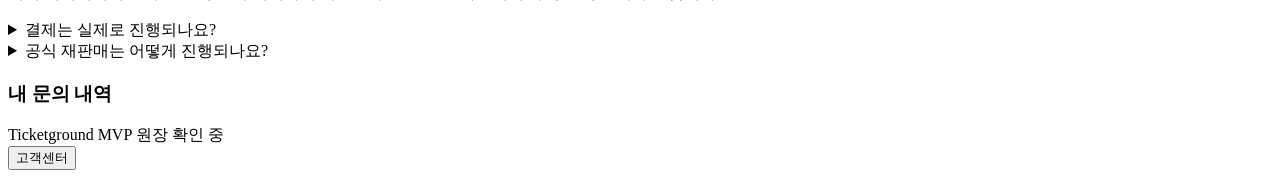
==== commit 95051d83: "Support user seat selection and demo auth" ====
--- a/public/index.html
+++ b/public/index.html
@@ -4,7 +4,7 @@
     <meta charset="UTF-8" />
     <meta name="viewport" content="width=device-width, initial-scale=1.0" />
     <title>Ticketground - 티켓 예매</title>
-    <link rel="stylesheet" href="/styles.css" />
+    <link rel="stylesheet" href="/styles.css?v=20260626-seat-auth" />
   </head>
   <body>
     <header class="site-header">
@@ -16,6 +16,7 @@
         <a href="#concerts" data-route="concerts">공연</a>
         <a href="#resale" data-route="resale">공식 재판매 티켓 예매</a>
         <a href="#my" data-route="my">My 예매내역</a>
+        <a href="#support" data-route="support">고객센터</a>
       </nav>
       <div class="profile-menu">
         <div class="profile-summary" aria-live="polite">
@@ -23,12 +24,17 @@
           <strong id="headerBalance">충전금 -원</strong>
         </div>
         <button class="profile-button" id="profileButton" aria-expanded="false" aria-controls="profileDropdown">
-          <span class="avatar" aria-hidden="true">👤</span>
+          <span class="avatar" aria-hidden="true">U</span>
           <span id="profileNickname">로그인</span>
         </button>
         <div class="profile-dropdown" id="profileDropdown">
           <strong id="dropdownName">사용자</strong>
           <span id="dropdownBalance">충전금 0원</span>
+          <label for="loginUserSelect">데모 계정</label>
+          <div class="demo-login-row">
+            <select id="loginUserSelect" aria-label="데모 로그인 사용자 선택"></select>
+            <button type="button" id="loginBtn">로그인</button>
+          </div>
           <a href="#my" data-route="my" data-close-menu="true">My 예매내역</a>
           <a href="#my" data-open-profile-edit="true" data-route="my" data-close-menu="true">회원정보 수정</a>
           <button class="dropdown-logout" id="logoutBtn">로그아웃</button>
@@ -236,6 +242,7 @@
             <p>보유 티켓만 공식 재판매 풀에 등록할 수 있습니다.</p>
             <label for="sellTicketSelect">판매할 티켓</label>
             <select id="sellTicketSelect"></select>
+            <div class="resale-price-policy" id="sellPricePolicy" aria-live="polite"></div>
             <label for="sellPriceInput">판매 가격</label>
             <input id="sellPriceInput" type="number" min="0" step="1000" placeholder="가격 입력" />
             <button id="sellBtn">공식 풀에 등록</button>
@@ -300,6 +307,44 @@
           </article>
         </div>
       </section>
+
+      <section class="page section support-section" id="support" data-page="support">
+        <div class="section-head">
+          <div>
+            <h2>고객센터</h2>
+            <p>예매, 좌석 선택, 결제, 환불 문의를 한 곳에서 확인하고 상담원 답변을 받을 수 있습니다.</p>
+          </div>
+        </div>
+        <div class="support-grid">
+          <article class="support-panel live">
+            <span class="badge">실시간 문의</span>
+            <h3>1:1 문의 응대</h3>
+            <p>문의 내용을 남기면 운영 콘솔의 고객 문의 탭으로 바로 전달됩니다.</p>
+            <button type="button" data-open-support-chat="true">문의하기</button>
+          </article>
+          <article class="support-panel">
+            <h3>자주 묻는 질문</h3>
+            <div class="faq-list">
+              <details open>
+                <summary>좌석 선택 창이 열리지 않아요</summary>
+                <p>예매 페이지에서 날짜를 선택한 뒤 예매하기 버튼을 누르면 같은 화면에서 좌석 선택 단계가 열립니다.</p>
+              </details>
+              <details>
+                <summary>결제는 실제로 진행되나요?</summary>
+                <p>현재는 프로토타입이며, 실제 결제는 PG사 연동 후 승인/취소 처리가 가능합니다.</p>
+              </details>
+              <details>
+                <summary>공식 재판매는 어떻게 진행되나요?</summary>
+                <p>보유 티켓을 My 예매내역에서 공식 풀에 등록하면 대기자 중 랜덤 매칭됩니다.</p>
+              </details>
+            </div>
+          </article>
+          <article class="support-panel">
+            <h3>내 문의 내역</h3>
+            <div class="support-thread-list" id="supportThreadList"></div>
+          </article>
+        </div>
+      </section>
     </main>
 
     <footer class="site-footer">
@@ -308,6 +353,22 @@
     </footer>
 
     <div class="toast" id="toast" role="status" aria-live="polite"></div>
-    <script src="/app.js" type="module"></script>
+    <button class="support-fab" type="button" data-open-support-chat="true" aria-label="실시간 문의 열기">고객센터</button>
+    <section class="support-chat" id="supportChat" aria-label="실시간 문의" hidden>
+      <div class="support-chat-head">
+        <div>
+          <strong>실시간 문의</strong>
+          <span>운영자 답변은 이 창과 고객센터 내역에 표시됩니다.</span>
+        </div>
+        <button class="icon-button" type="button" data-close-support-chat="true" aria-label="닫기">×</button>
+      </div>
+      <div class="support-chat-body" id="supportChatMessages"></div>
+      <form class="support-chat-form" id="supportChatForm">
+        <input id="supportSubjectInput" type="text" maxlength="80" placeholder="문의 제목" />
+        <textarea id="supportMessageInput" rows="3" maxlength="1000" placeholder="문의 내용을 입력해주세요"></textarea>
+        <button type="submit">보내기</button>
+      </form>
+    </section>
+    <script src="/app.js?v=20260626-seat-auth" type="module"></script>
   </body>
 </html>
